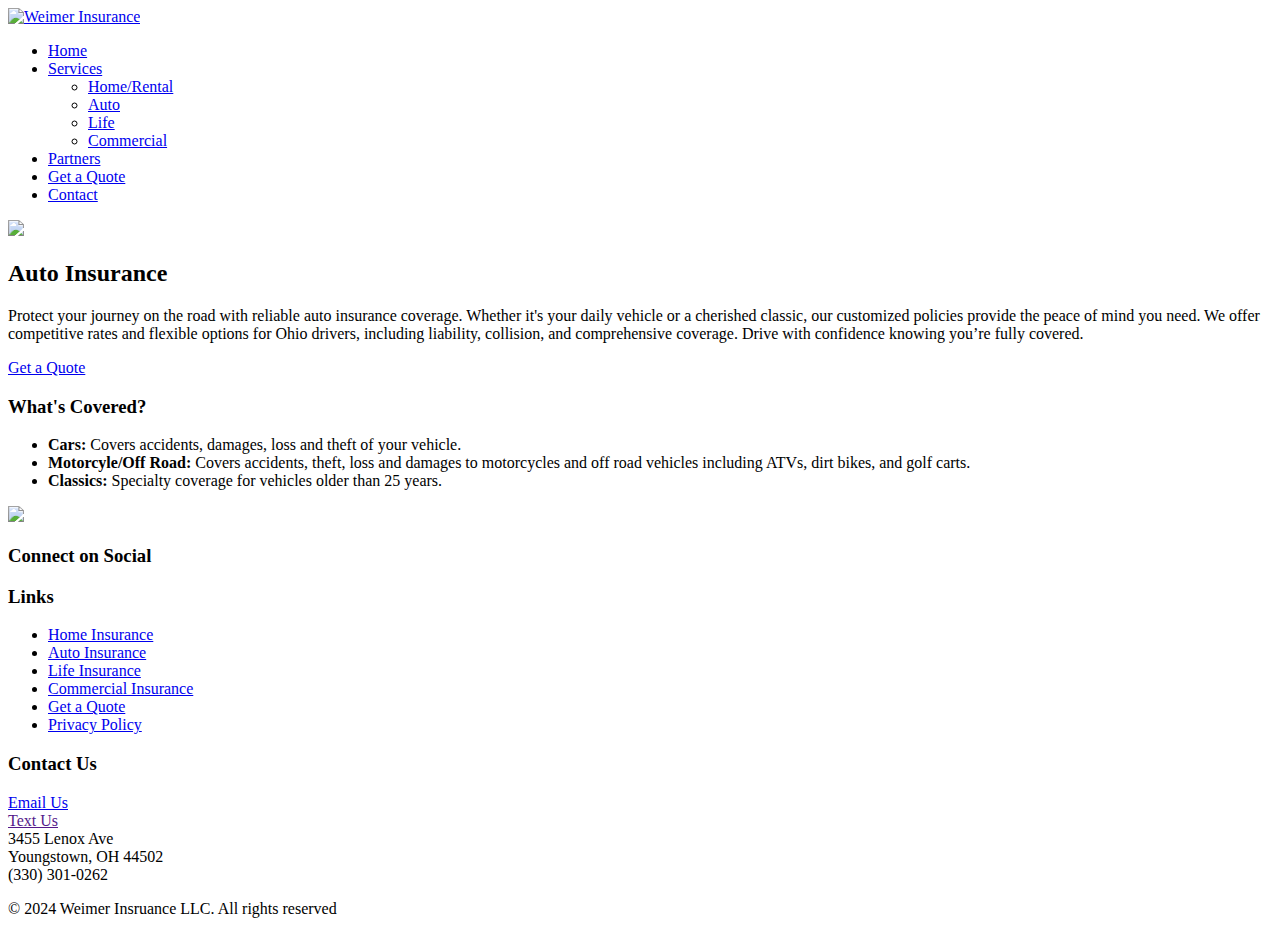
==== auto-insurance.html @ 683e9fc8 "add files via upload" ====
<!DOCTYPE HTML>
<!--
	Verti by HTML5 UP
	html5up.net | @ajlkn
	Free for personal and commercial use under the CCA 3.0 license (html5up.net/license)
-->
<html>
	<head>
		<title>Verti by HTML5 UP</title>
		<meta charset="utf-8" />
		<meta name="viewport" content="width=device-width, initial-scale=1, user-scalable=no" />
		<link rel="stylesheet" href="assets/css/main.css" />
	</head>
	<body class="is-preload right-sidebar">
		<div id="page-wrapper">

			<!-- Header -->
			<div id="header-wrapper">
				<header id="header" class="container">

					<!-- Logo -->
						<div id="logo">
							<a href="index.html"><img src="assets/images/Weimer-Logo_Crest.png" alt="Weimer Insurance" width="100px"/></a>
						</div>

					<!-- Nav -->
						<nav id="nav">
							<ul>
								<li><a href="index.html">Home</a></li>
								<li class="current">
									<a href="#">Services <i class="fa fa-arrow-down"></i></a>
									<ul>
										<li><a href="home-insurance.html">Home/Rental</a></li>
										<li><a href="auto-insurance.html">Auto</a></li>
										<li><a href="life-insurance.html">Life</a></li>
										<li><a href="commercial-insurance.html">Commercial</a></li>
									</ul>
								</li>
								<li><a href="partners.html">Partners</a></li>
								<li><a href="get-a-quote.html">Get a Quote</a></li>
								<li><a href="contact.html">Contact</a></li>
							</ul>
						</nav>

				</header>
			</div>

		<!-- Banner -->
			<div id="banner-wrapper">
				<div id="banner-services">
					<div class="row">
						<div class="col-7 col-12-medium">
						</div>
					</div>
					<img class="service-banner" src="assets/images/jetta.jpg" />
				</div>
			</div>

			<!-- Main -->
				<div id="main-wrapper">
					<div class="container">
						<h2>Auto Insurance</h2>
						<div class="row gtr-200 aln-top">
							<div class="col-6 col-12-medium">
								<div id="content">
									
									<!-- Content -->
										<article>
											<p>Protect your journey on the road with reliable auto insurance coverage. Whether it's your daily vehicle or a cherished classic, our customized policies provide the peace of mind you need. We offer competitive rates and flexible options for Ohio drivers, including liability, collision, and comprehensive coverage. Drive with confidence knowing you’re fully covered.</p>
											
											<footer>
												<a href="get-a-quote.html" class="button icon solid fa-arrow-circle-right">Get a Quote</a>
											</footer>
										</article>
								</div>
							</div>
							<div class="col-6 col-12-medium">
								<div id="sidebar">

									<!-- Sidebar -->
										<section>
											<h3>What's Covered?</h3>
											<ul class="style3">
												<li><b>Cars:</b> Covers accidents, damages, loss and theft of your vehicle.</li>
												<li><b>Motorcyle/Off Road:</b> Covers accidents, theft, loss and damages to motorcycles and off road vehicles including ATVs, dirt bikes, and golf carts.</li>
												<li><b>Classics:</b> Specialty coverage for vehicles older than 25 years.</li>
											</ul>
										</section>

								</div>
							</div>
						</div>
					</div>
				</div>

			<!-- Footer -->
			<div id="footer-wrapper">
				<footer id="footer" class="container">
					<div class="row aln-top">
						<div class="col-3 col-6-medium col-12-small">

							<!-- Links -->
								<section class="widget links">
									<img src="assets/images/Weimer-Logo_Crest.png" width="150px">
								</section>

						</div>
						<div class="col-3 col-6-medium col-12-small">

							<!-- Links -->
								<section class="widget links">
									<h3>Connect on Social</h3>
									<a href="https://www.facebook.com/WeimerInsurance/" target="_blank" class="icon brands fa-facebook-f"></a>
									<a href="https://www.linkedin.com/in/ricky-weimer-648b50176/" target="_blank" class="icon brands fa-linkedin"></a>
								</section>

						</div>
						<div class="col-3 col-6-medium col-12-small">

							<!-- Links -->
								<section class="widget links">
									<h3>Links</h3>
									<ul class="style2">
										<li><a href="home-insurance.html">Home Insurance</a></li>
										<li><a href="auto-insurance.html">Auto Insurance</a></li>
										<li><a href="life-insurance.html">Life Insurance</a></li>
										<li><a href="commercial-insurance.html">Commercial Insurance</a></li>
										<li><a href="get-a-quote.html">Get a Quote</a></li>
										<li><a href="assets/WeimerInsPrivacyPolicy.pdf" target="_blank">Privacy Policy</a></li>
									</ul>
								</section>

						</div>
						<div class="col-3 col-6-medium col-12-small">

							<!-- Contact -->
								<section class="widget contact last">
									<h3>Contact Us</h3>
									<p>
									<a href="mailto:ricky@weimerinsurance.com" class="icon contact-us fa-envelope"> Email Us</a><br/>
									<a href="" class="icon contact-us fa-comment-dots"> Text Us</a><br/>
									3455 Lenox Ave<br />
									Youngstown, OH 44502<br />
									(330) 301-0262</p>
								</section>

						</div>
					</div>
						<div id="copyright">
							<p>&copy; 2024 Weimer Insruance LLC. All rights reserved</p>
						</div>
				</footer>
			</div>

		</div>

	<!-- Scripts -->

		<script src="assets/js/jquery.min.js"></script>
		<script src="assets/js/jquery.dropotron.min.js"></script>
		<script src="assets/js/browser.min.js"></script>
		<script src="assets/js/breakpoints.min.js"></script>
		<script src="assets/js/util.js"></script>
		<script src="assets/js/main.js"></script>

</body>
</html>
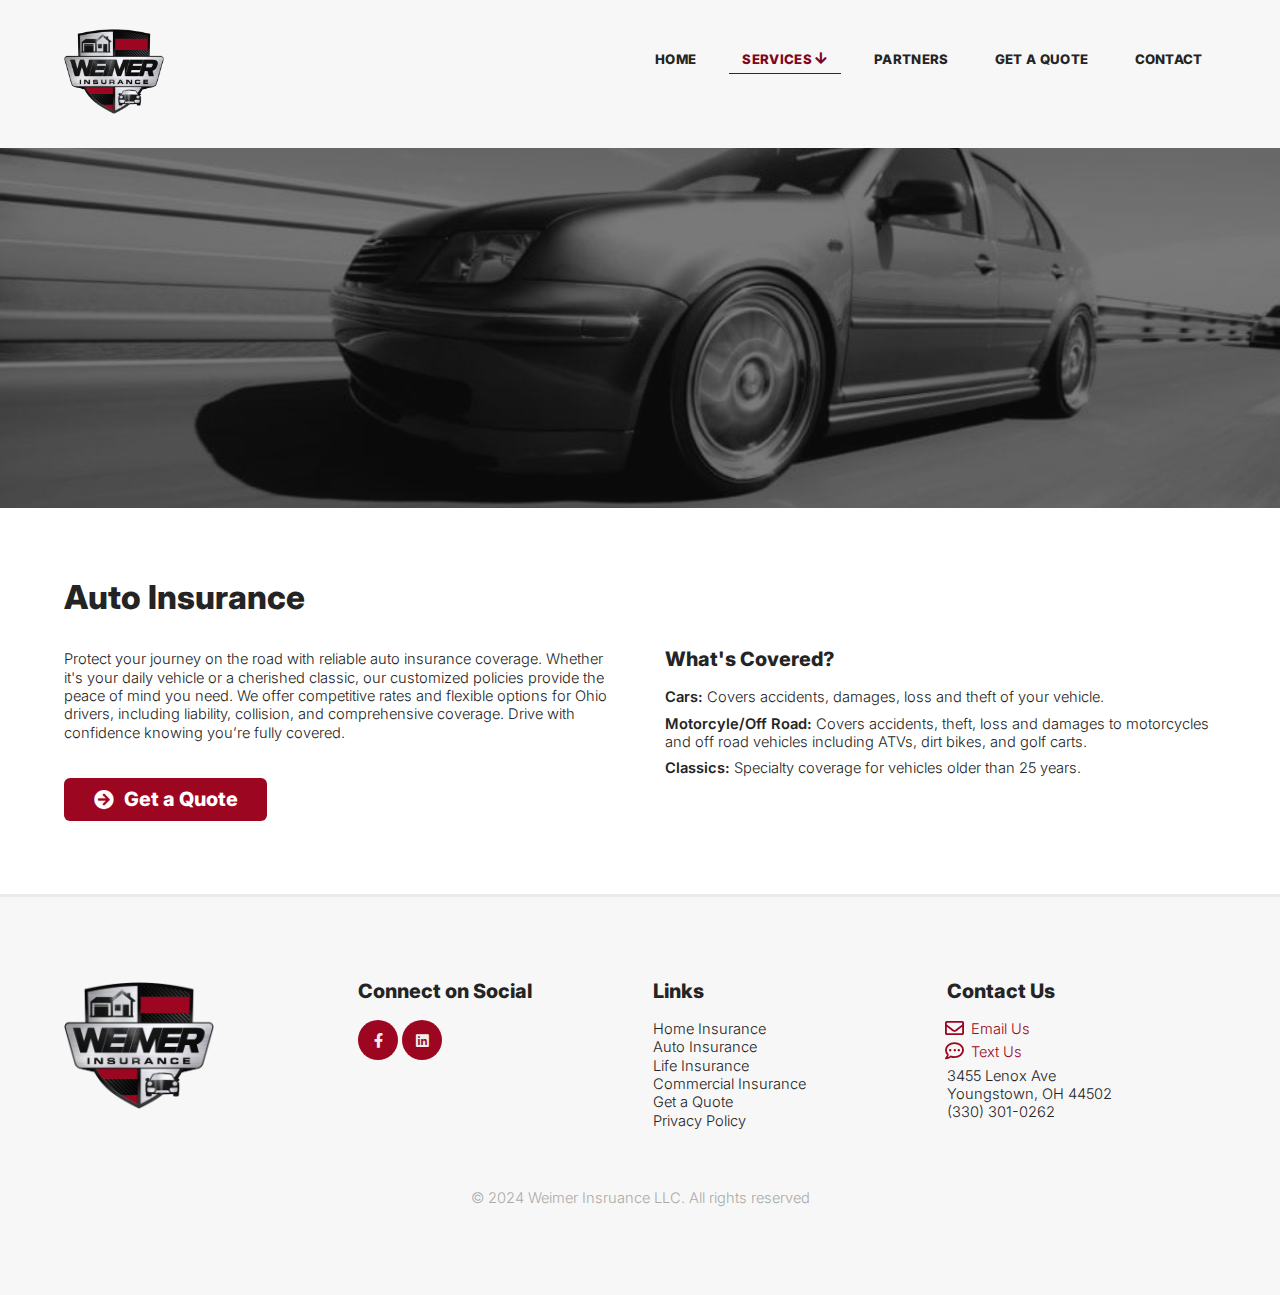
==== commit 41800405: "Update auto-insurance.html" ====
--- a/auto-insurance.html
+++ b/auto-insurance.html
@@ -6,7 +6,7 @@
 -->
 <html>
 	<head>
-		<title>Verti by HTML5 UP</title>
+		<title>Weimer Insurance | Auto Insurance</title>
 		<meta charset="utf-8" />
 		<meta name="viewport" content="width=device-width, initial-scale=1, user-scalable=no" />
 		<link rel="stylesheet" href="assets/css/main.css" />
@@ -164,4 +164,4 @@
 		<script src="assets/js/main.js"></script>
 
 </body>
-</html>+</html>
--- a/assets/css/main.css
+++ b/assets/css/main.css
@@ -0,0 +1,2609 @@
+@import url("fontawesome-all.min.css");
+@import url('https://fonts.googleapis.com/css2?family=Inter:ital,opsz,wght@0,14..32,100..900;1,14..32,100..900&display=swap');
+
+/*
+	Verti by HTML5 UP
+	html5up.net | @ajlkn
+	Free for personal and commercial use under the CCA 3.0 license (html5up.net/license)
+*/
+
+html, body, div, span, applet, object,
+iframe, h1, h2, h3, h4, h5, h6, p, blockquote,
+pre, a, abbr, acronym, address, big, cite,
+code, del, dfn, em, img, ins, kbd, q, s, samp,
+small, strike, strong, sub, sup, tt, var, b,
+u, i, center, dl, dt, dd, ol, ul, li, fieldset,
+form, label, legend, table, caption, tbody,
+tfoot, thead, tr, th, td, article, aside,
+canvas, details, embed, figure, figcaption,
+footer, header, hgroup, menu, nav, output, ruby,
+section, summary, time, mark, audio, video {
+	margin: 0;
+	padding: 0;
+	border: 0;
+	font-size: 100%;
+	font: inherit;
+	vertical-align: baseline;}
+
+article, aside, details, figcaption, figure,
+footer, header, hgroup, menu, nav, section {
+	display: block;}
+
+body {
+	line-height: 1;
+}
+
+ol, ul {
+	list-style: none;
+}
+
+table {
+	border-collapse: collapse;
+	border-spacing: 0;
+}
+
+body {
+	-webkit-text-size-adjust: none;
+}
+input::-moz-focus-inner {
+	border: 0;
+	padding: 0;
+}
+
+input, select, textarea {
+	-moz-appearance: none;
+	-webkit-appearance: none;
+	-ms-appearance: none;
+	appearance: none;
+}
+
+/* Basic */
+
+	@-ms-viewport {
+		width: device-width;
+	}
+
+	html {
+		box-sizing: border-box;
+		padding:0;
+		margin:0;
+	}
+
+	*, *:before, *:after {
+		box-sizing: inherit;
+	}
+
+	body {
+		background-color: #f7f7f7;
+		font-family: 'Inter', sans-serif;
+		font-size: 1em;
+		color: #242424;
+		font-weight: 300;
+		line-height: 1.25em;
+	}
+
+		body.is-preload *, body.is-preload *:before, body.is-preload *:after {
+			-moz-animation: none !important;
+			-webkit-animation: none !important;
+			-ms-animation: none !important;
+			animation: none !important;
+			-moz-transition: none !important;
+			-webkit-transition: none !important;
+			-ms-transition: none !important;
+			transition: none !important;
+		}
+
+	input, select, textarea {
+		font-family: 'Inter', sans-serif;
+		font-size: 1em;
+		color: #696969;
+		font-weight: 300;
+		line-height: 1.25em;
+	}
+	article.quote {
+		text-align: center;
+	}
+	iframe {
+		width: 700px;
+		height: 700px;
+		overflow: auto;
+		margin-left: -40px;
+	}
+	iframe.map {
+		width: 550px;
+		height: 450px;
+		margin: 0 auto;
+		border-radius: 10px;
+	}
+
+	a {
+		color: #9D0620;
+		text-decoration: none;
+	}
+
+		a:hover {
+			color:#7F051A;
+			transform: scale(1.1);
+		}
+
+	h1, h2, h3, h4, h5, h6 {
+		color: #242424;
+		font-weight: 800;
+	}
+
+	h2 {
+		font-size: 2.25em;
+		margin: 0 0 1.1em 0;
+		line-height: 1em;
+	}
+
+	h3 {
+		font-size: 1.35em;
+		margin: 0 0 1em 0;
+	}
+
+	b, strong {
+		font-weight: 600;
+		color: #242424;
+	}
+
+	i, em {
+		font-style: italic;
+	}
+
+	br.clear {
+		clear: both;
+	}
+
+	p, ul, ol, dl, table {
+		margin-bottom: 2em;
+	}
+	ul.style2 li a{
+		color: #242424;
+	}
+	ul.style3 li {
+		padding-bottom: 8px;
+	}
+
+/* Container */
+
+	.container {
+		margin: 0 auto;
+		max-width: 90%;
+	}
+
+		@media screen and (max-width: 736px) {
+
+			.container {
+				width: 95%;
+			}
+
+		}
+
+/* Row */
+
+	.row {
+		display: flex;
+		flex-wrap: wrap;
+		box-sizing: border-box;
+		align-items: center;
+		height: 100%;
+	}
+
+		.row > * {
+			box-sizing: border-box;
+		}
+
+		.row.gtr-uniform > * > :last-child {
+			margin-bottom: 0;
+		}
+
+		.row.aln-left {
+			justify-content: flex-start;
+		}
+
+		.row.aln-center {
+			justify-content: center;
+		}
+
+		.row.aln-right {
+			justify-content: flex-end;
+		}
+
+		.row.aln-top {
+			align-items: flex-start;
+		}
+
+		.row.aln-middle {
+			align-items: center;
+		}
+
+		.row.aln-bottom {
+			align-items: flex-end;
+		}
+
+		.row > .imp {
+			order: -1;
+		}
+
+		.row > .col-1 {
+			width: 8.33333%;
+		}
+
+		.row > .off-1 {
+			margin-left: 8.33333%;
+		}
+
+		.row > .col-2 {
+			width: 16.66667%;
+		}
+
+		.row > .off-2 {
+			margin-left: 16.66667%;
+		}
+
+		.row > .col-3 {
+			width: 25%;
+		}
+
+		.row > .off-3 {
+			margin-left: 25%;
+		}
+
+		.row > .col-4 {
+			width: 33.33333%;
+		}
+
+		.row > .off-4 {
+			margin-left: 33.33333%;
+		}
+
+		.row > .col-5 {
+			width: 41.66667%;
+		}
+
+		.row > .off-5 {
+			margin-left: 41.66667%;
+		}
+
+		.row > .col-6 {
+			width: 50%;
+		}
+
+		.row > .off-6 {
+			margin-left: 50%;
+		}
+
+		.row > .col-7 {
+			width: 58.33333%;
+		}
+
+		.row > .off-7 {
+			margin-left: 58.33333%;
+		}
+
+		.row > .col-8 {
+			width: 66.66667%;
+		}
+
+		.row > .off-8 {
+			margin-left: 66.66667%;
+		}
+
+		.row > .col-9 {
+			width: 75%;
+		}
+
+		.row > .off-9 {
+			margin-left: 75%;
+		}
+
+		.row > .col-10 {
+			width: 83.33333%;
+		}
+
+		.row > .off-10 {
+			margin-left: 83.33333%;
+		}
+
+		.row > .col-11 {
+			width: 91.66667%;
+		}
+
+		.row > .off-11 {
+			margin-left: 91.66667%;
+		}
+
+		.row > .col-12 {
+			width: 100%;
+		}
+
+		.row > .off-12 {
+			margin-left: 100%;
+		}
+
+		.row.gtr-0 {
+			margin-top: 0px;
+			margin-left: 0px;
+		}
+
+			.row.gtr-0 > * {
+				padding: 0px 0 0 0px;
+			}
+
+			.row.gtr-0.gtr-uniform {
+				margin-top: 0px;
+			}
+
+				.row.gtr-0.gtr-uniform > * {
+					padding-top: 0px;
+				}
+
+		.row.gtr-25 {
+			margin-top: -10px;
+			margin-left: -10px;
+		}
+
+			.row.gtr-25 > * {
+				padding: 10px 0 0 10px;
+			}
+
+			.row.gtr-25.gtr-uniform {
+				margin-top: -10px;
+			}
+
+				.row.gtr-25.gtr-uniform > * {
+					padding-top: 10px;
+				}
+
+		.row.gtr-50 {
+			margin-top: -20px;
+			margin-left: -20px;
+		}
+
+			.row.gtr-50 > * {
+				padding: 20px 0 0 20px;
+			}
+
+			.row.gtr-50.gtr-uniform {
+				margin-top: -20px;
+			}
+
+				.row.gtr-50.gtr-uniform > * {
+					padding-top: 20px;
+				}
+
+		.row {
+			margin-top: -40px;
+			margin-left: -40px;
+		}
+
+			.row > * {
+				padding: 40px 0 0 40px;
+			}
+
+			.row.gtr-uniform {
+				margin-top: -40px;
+			}
+
+				.row.gtr-uniform > * {
+					padding-top: 40px;
+				}
+
+		.row.gtr-150 {
+			margin-top: -60px;
+			margin-left: -60px;
+		}
+
+			.row.gtr-150 > * {
+				padding: 60px 0 0 60px;
+			}
+
+			.row.gtr-150.gtr-uniform {
+				margin-top: -60px;
+			}
+
+				.row.gtr-150.gtr-uniform > * {
+					padding-top: 60px;
+				}
+
+		.row.gtr-200 {
+			margin-top: -80px;
+			margin-left: -80px;
+		}
+
+			.row.gtr-200 > * {
+				padding: 80px 0 0 80px;
+			}
+
+			.row.gtr-200.gtr-uniform {
+				margin-top: -80px;
+			}
+
+				.row.gtr-200.gtr-uniform > * {
+					padding-top: 80px;
+				}
+
+		@media screen and (max-width: 1680px) {
+
+			.row {
+				display: flex;
+				flex-wrap: wrap;
+				box-sizing: border-box;
+				align-items: center;
+			}
+
+				.row > * {
+					box-sizing: border-box;
+				}
+
+				.row.gtr-uniform > * > :last-child {
+					margin-bottom: 0;
+				}
+
+				.row.aln-left {
+					justify-content: flex-start;
+				}
+
+				.row.aln-center {
+					justify-content: center;
+				}
+
+				.row.aln-right {
+					justify-content: flex-end;
+				}
+
+				.row.aln-top {
+					align-items: flex-start;
+				}
+
+				.row.aln-middle {
+					align-items: center;
+				}
+
+				.row.aln-bottom {
+					align-items: flex-end;
+				}
+
+				.row > .imp-xlarge {
+					order: -1;
+				}
+
+				.row > .col-1-xlarge {
+					width: 8.33333%;
+				}
+
+				.row > .off-1-xlarge {
+					margin-left: 8.33333%;
+				}
+
+				.row > .col-2-xlarge {
+					width: 16.66667%;
+				}
+
+				.row > .off-2-xlarge {
+					margin-left: 16.66667%;
+				}
+
+				.row > .col-3-xlarge {
+					width: 25%;
+				}
+
+				.row > .off-3-xlarge {
+					margin-left: 25%;
+				}
+
+				.row > .col-4-xlarge {
+					width: 33.33333%;
+				}
+
+				.row > .off-4-xlarge {
+					margin-left: 33.33333%;
+				}
+
+				.row > .col-5-xlarge {
+					width: 41.66667%;
+				}
+
+				.row > .off-5-xlarge {
+					margin-left: 41.66667%;
+				}
+
+				.row > .col-6-xlarge {
+					width: 50%;
+				}
+
+				.row > .off-6-xlarge {
+					margin-left: 50%;
+				}
+
+				.row > .col-7-xlarge {
+					width: 58.33333%;
+				}
+
+				.row > .off-7-xlarge {
+					margin-left: 58.33333%;
+				}
+
+				.row > .col-8-xlarge {
+					width: 66.66667%;
+				}
+
+				.row > .off-8-xlarge {
+					margin-left: 66.66667%;
+				}
+
+				.row > .col-9-xlarge {
+					width: 75%;
+				}
+
+				.row > .off-9-xlarge {
+					margin-left: 75%;
+				}
+
+				.row > .col-10-xlarge {
+					width: 83.33333%;
+				}
+
+				.row > .off-10-xlarge {
+					margin-left: 83.33333%;
+				}
+
+				.row > .col-11-xlarge {
+					width: 91.66667%;
+				}
+
+				.row > .off-11-xlarge {
+					margin-left: 91.66667%;
+				}
+
+				.row > .col-12-xlarge {
+					width: 100%;
+				}
+
+				.row > .off-12-xlarge {
+					margin-left: 100%;
+				}
+
+				.row.gtr-0 {
+					margin-top: 0px;
+					margin-left: 0px;
+				}
+
+					.row.gtr-0 > * {
+						padding: 0px 0 0 0px;
+					}
+
+					.row.gtr-0.gtr-uniform {
+						margin-top: 0px;
+					}
+
+						.row.gtr-0.gtr-uniform > * {
+							padding-top: 0px;
+						}
+
+				.row.gtr-25 {
+					margin-top: -10px;
+					margin-left: -10px;
+				}
+
+					.row.gtr-25 > * {
+						padding: 10px 0 0 10px;
+					}
+
+					.row.gtr-25.gtr-uniform {
+						margin-top: -10px;
+					}
+
+						.row.gtr-25.gtr-uniform > * {
+							padding-top: 10px;
+						}
+
+				.row.gtr-50 {
+					margin-top: -20px;
+					margin-left: -20px;
+				}
+
+					.row.gtr-50 > * {
+						padding: 20px 0 0 20px;
+					}
+
+					.row.gtr-50.gtr-uniform {
+						margin-top: -20px;
+					}
+
+						.row.gtr-50.gtr-uniform > * {
+							padding-top: 20px;
+						}
+
+				.row {
+					margin-top: -40px;
+					margin-left: -40px;
+				}
+
+					.row > * {
+						padding: 40px 0 0 40px;
+					}
+
+					.row.gtr-uniform {
+						margin-top: -40px;
+					}
+
+						.row.gtr-uniform > * {
+							padding-top: 40px;
+						}
+
+				.row.gtr-150 {
+					margin-top: -60px;
+					margin-left: -60px;
+				}
+
+					.row.gtr-150 > * {
+						padding: 60px 0 0 60px;
+					}
+
+					.row.gtr-150.gtr-uniform {
+						margin-top: -60px;
+					}
+
+						.row.gtr-150.gtr-uniform > * {
+							padding-top: 60px;
+						}
+
+				.row.gtr-200 {
+					margin-top: -80px;
+					margin-left: -80px;
+				}
+
+					.row.gtr-200 > * {
+						padding: 80px 0 0 80px;
+					}
+
+					.row.gtr-200.gtr-uniform {
+						margin-top: -80px;
+					}
+
+						.row.gtr-200.gtr-uniform > * {
+							padding-top: 80px;
+						}
+
+		}
+
+		@media screen and (max-width: 1280px) {
+
+			.row {
+				display: flex;
+				flex-wrap: wrap;
+				box-sizing: border-box;
+				align-items: center;
+			}
+
+				.row > * {
+					box-sizing: border-box;
+				}
+
+				.row.gtr-uniform > * > :last-child {
+					margin-bottom: 0;
+				}
+
+				.row.aln-left {
+					justify-content: flex-start;
+				}
+
+				.row.aln-center {
+					justify-content: center;
+				}
+
+				.row.aln-right {
+					justify-content: flex-end;
+				}
+
+				.row.aln-top {
+					align-items: flex-start;
+				}
+
+				.row.aln-middle {
+					align-items: center;
+				}
+
+				.row.aln-bottom {
+					align-items: flex-end;
+				}
+
+				.row > .imp-large {
+					order: -1;
+				}
+
+				.row > .col-1-large {
+					width: 8.33333%;
+				}
+
+				.row > .off-1-large {
+					margin-left: 8.33333%;
+				}
+
+				.row > .col-2-large {
+					width: 16.66667%;
+				}
+
+				.row > .off-2-large {
+					margin-left: 16.66667%;
+				}
+
+				.row > .col-3-large {
+					width: 25%;
+				}
+
+				.row > .off-3-large {
+					margin-left: 25%;
+				}
+
+				.row > .col-4-large {
+					width: 33.33333%;
+				}
+
+				.row > .off-4-large {
+					margin-left: 33.33333%;
+				}
+
+				.row > .col-5-large {
+					width: 41.66667%;
+				}
+
+				.row > .off-5-large {
+					margin-left: 41.66667%;
+				}
+
+				.row > .col-6-large {
+					width: 50%;
+				}
+
+				.row > .off-6-large {
+					margin-left: 50%;
+				}
+
+				.row > .col-7-large {
+					width: 58.33333%;
+				}
+
+				.row > .off-7-large {
+					margin-left: 58.33333%;
+				}
+
+				.row > .col-8-large {
+					width: 66.66667%;
+				}
+
+				.row > .off-8-large {
+					margin-left: 66.66667%;
+				}
+
+				.row > .col-9-large {
+					width: 75%;
+				}
+
+				.row > .off-9-large {
+					margin-left: 75%;
+				}
+
+				.row > .col-10-large {
+					width: 83.33333%;
+				}
+
+				.row > .off-10-large {
+					margin-left: 83.33333%;
+				}
+
+				.row > .col-11-large {
+					width: 91.66667%;
+				}
+
+				.row > .off-11-large {
+					margin-left: 91.66667%;
+				}
+
+				.row > .col-12-large {
+					width: 100%;
+				}
+
+				.row > .off-12-large {
+					margin-left: 100%;
+				}
+
+				.row.gtr-0 {
+					margin-top: 0px;
+					margin-left: 0px;
+				}
+
+					.row.gtr-0 > * {
+						padding: 0px 0 0 0px;
+					}
+
+					.row.gtr-0.gtr-uniform {
+						margin-top: 0px;
+					}
+
+						.row.gtr-0.gtr-uniform > * {
+							padding-top: 0px;
+						}
+
+				.row.gtr-25 {
+					margin-top: -6.25px;
+					margin-left: -6.25px;
+				}
+
+					.row.gtr-25 > * {
+						padding: 6.25px 0 0 6.25px;
+					}
+
+					.row.gtr-25.gtr-uniform {
+						margin-top: -6.25px;
+					}
+
+						.row.gtr-25.gtr-uniform > * {
+							padding-top: 6.25px;
+						}
+
+				.row.gtr-50 {
+					margin-top: -12.5px;
+					margin-left: -12.5px;
+				}
+
+					.row.gtr-50 > * {
+						padding: 12.5px 0 0 12.5px;
+					}
+
+					.row.gtr-50.gtr-uniform {
+						margin-top: -12.5px;
+					}
+
+						.row.gtr-50.gtr-uniform > * {
+							padding-top: 12.5px;
+						}
+
+				.row {
+					margin-top: -25px;
+					margin-left: -25px;
+				}
+
+					.row > * {
+						padding: 25px 0 0 25px;
+					}
+
+					.row.gtr-uniform {
+						margin-top: -25px;
+					}
+
+						.row.gtr-uniform > * {
+							padding-top: 25px;
+						}
+
+				.row.gtr-150 {
+					margin-top: -37.5px;
+					margin-left: -37.5px;
+				}
+
+					.row.gtr-150 > * {
+						padding: 37.5px 0 0 37.5px;
+					}
+
+					.row.gtr-150.gtr-uniform {
+						margin-top: -37.5px;
+					}
+
+						.row.gtr-150.gtr-uniform > * {
+							padding-top: 37.5px;
+						}
+
+				.row.gtr-200 {
+					margin-top: -50px;
+					margin-left: -50px;
+				}
+
+					.row.gtr-200 > * {
+						padding: 50px 0 0 50px;
+					}
+
+					.row.gtr-200.gtr-uniform {
+						margin-top: -50px;
+					}
+
+						.row.gtr-200.gtr-uniform > * {
+							padding-top: 50px;
+						}
+
+		}
+
+		@media screen and (max-width: 980px) {
+
+			.row {
+				display: flex;
+				flex-wrap: wrap;
+				box-sizing: border-box;
+				align-items: center;
+			}
+
+				.row > * {
+					box-sizing: border-box;
+				}
+
+				.row.gtr-uniform > * > :last-child {
+					margin-bottom: 0;
+				}
+
+				.row.aln-left {
+					justify-content: flex-start;
+				}
+
+				.row.aln-center {
+					justify-content: center;
+				}
+
+				.row.aln-right {
+					justify-content: flex-end;
+				}
+
+				.row.aln-top {
+					align-items: flex-start;
+				}
+
+				.row.aln-middle {
+					align-items: center;
+				}
+
+				.row.aln-bottom {
+					align-items: flex-end;
+				}
+
+				.row > .imp-medium {
+					order: -1;
+				}
+
+				.row > .col-1-medium {
+					width: 8.33333%;
+				}
+
+				.row > .off-1-medium {
+					margin-left: 8.33333%;
+				}
+
+				.row > .col-2-medium {
+					width: 16.66667%;
+				}
+
+				.row > .off-2-medium {
+					margin-left: 16.66667%;
+				}
+
+				.row > .col-3-medium {
+					width: 25%;
+				}
+
+				.row > .off-3-medium {
+					margin-left: 25%;
+				}
+
+				.row > .col-4-medium {
+					width: 33.33333%;
+				}
+
+				.row > .off-4-medium {
+					margin-left: 33.33333%;
+				}
+
+				.row > .col-5-medium {
+					width: 41.66667%;
+				}
+
+				.row > .off-5-medium {
+					margin-left: 41.66667%;
+				}
+
+				.row > .col-6-medium {
+					width: 50%;
+				}
+
+				.row > .off-6-medium {
+					margin-left: 50%;
+				}
+
+				.row > .col-7-medium {
+					width: 58.33333%;
+				}
+
+				.row > .off-7-medium {
+					margin-left: 58.33333%;
+				}
+
+				.row > .col-8-medium {
+					width: 66.66667%;
+				}
+
+				.row > .off-8-medium {
+					margin-left: 66.66667%;
+				}
+
+				.row > .col-9-medium {
+					width: 75%;
+				}
+
+				.row > .off-9-medium {
+					margin-left: 75%;
+				}
+
+				.row > .col-10-medium {
+					width: 83.33333%;
+				}
+
+				.row > .off-10-medium {
+					margin-left: 83.33333%;
+				}
+
+				.row > .col-11-medium {
+					width: 91.66667%;
+				}
+
+				.row > .off-11-medium {
+					margin-left: 91.66667%;
+				}
+
+				.row > .col-12-medium {
+					width: 100%;
+				}
+
+				.row > .off-12-medium {
+					margin-left: 100%;
+				}
+
+				.row.gtr-0 {
+					margin-top: 0px;
+					margin-left: 0px;
+				}
+
+					.row.gtr-0 > * {
+						padding: 0px 0 0 0px;
+					}
+
+					.row.gtr-0.gtr-uniform {
+						margin-top: 0px;
+					}
+
+						.row.gtr-0.gtr-uniform > * {
+							padding-top: 0px;
+						}
+
+				.row.gtr-25 {
+					margin-top: -6.25px;
+					margin-left: -6.25px;
+				}
+
+					.row.gtr-25 > * {
+						padding: 6.25px 0 0 6.25px;
+					}
+
+					.row.gtr-25.gtr-uniform {
+						margin-top: -6.25px;
+					}
+
+						.row.gtr-25.gtr-uniform > * {
+							padding-top: 6.25px;
+						}
+
+				.row.gtr-50 {
+					margin-top: -12.5px;
+					margin-left: -12.5px;
+				}
+
+					.row.gtr-50 > * {
+						padding: 12.5px 0 0 12.5px;
+					}
+
+					.row.gtr-50.gtr-uniform {
+						margin-top: -12.5px;
+					}
+
+						.row.gtr-50.gtr-uniform > * {
+							padding-top: 12.5px;
+						}
+
+				.row {
+					margin-top: -25px;
+					margin-left: -25px;
+				}
+
+					.row > * {
+						padding: 25px 0 0 25px;
+					}
+
+					.row.gtr-uniform {
+						margin-top: -25px;
+					}
+
+						.row.gtr-uniform > * {
+							padding-top: 25px;
+						}
+
+				.row.gtr-150 {
+					margin-top: -37.5px;
+					margin-left: -37.5px;
+				}
+
+					.row.gtr-150 > * {
+						padding: 37.5px 0 0 37.5px;
+					}
+
+					.row.gtr-150.gtr-uniform {
+						margin-top: -37.5px;
+					}
+
+						.row.gtr-150.gtr-uniform > * {
+							padding-top: 37.5px;
+						}
+
+				.row.gtr-200 {
+					margin-top: -50px;
+					margin-left: -50px;
+				}
+
+					.row.gtr-200 > * {
+						padding: 50px 0 0 50px;
+					}
+
+					.row.gtr-200.gtr-uniform {
+						margin-top: -50px;
+					}
+
+						.row.gtr-200.gtr-uniform > * {
+							padding-top: 50px;
+						}
+
+		}
+
+		@media screen and (max-width: 736px) {
+
+			.row {
+				display: flex;
+				flex-wrap: wrap;
+				box-sizing: border-box;
+				align-items: center;
+			}
+
+				.row > * {
+					box-sizing: border-box;
+				}
+
+				.row.gtr-uniform > * > :last-child {
+					margin-bottom: 0;
+				}
+
+				.row.aln-left {
+					justify-content: flex-start;
+				}
+
+				.row.aln-center {
+					justify-content: center;
+				}
+
+				.row.aln-right {
+					justify-content: flex-end;
+				}
+
+				.row.aln-top {
+					align-items: flex-start;
+				}
+
+				.row.aln-middle {
+					align-items: center;
+				}
+
+				.row.aln-bottom {
+					align-items: flex-end;
+				}
+
+				.row > .imp-small {
+					order: -1;
+				}
+
+				.row > .col-1-small {
+					width: 8.33333%;
+				}
+
+				.row > .off-1-small {
+					margin-left: 8.33333%;
+				}
+
+				.row > .col-2-small {
+					width: 16.66667%;
+				}
+
+				.row > .off-2-small {
+					margin-left: 16.66667%;
+				}
+
+				.row > .col-3-small {
+					width: 25%;
+				}
+
+				.row > .off-3-small {
+					margin-left: 25%;
+				}
+
+				.row > .col-4-small {
+					width: 33.33333%;
+				}
+
+				.row > .off-4-small {
+					margin-left: 33.33333%;
+				}
+
+				.row > .col-5-small {
+					width: 41.66667%;
+				}
+
+				.row > .off-5-small {
+					margin-left: 41.66667%;
+				}
+
+				.row > .col-6-small {
+					width: 50%;
+				}
+
+				.row > .off-6-small {
+					margin-left: 50%;
+				}
+
+				.row > .col-7-small {
+					width: 58.33333%;
+				}
+
+				.row > .off-7-small {
+					margin-left: 58.33333%;
+				}
+
+				.row > .col-8-small {
+					width: 66.66667%;
+				}
+
+				.row > .off-8-small {
+					margin-left: 66.66667%;
+				}
+
+				.row > .col-9-small {
+					width: 75%;
+				}
+
+				.row > .off-9-small {
+					margin-left: 75%;
+				}
+
+				.row > .col-10-small {
+					width: 83.33333%;
+				}
+
+				.row > .off-10-small {
+					margin-left: 83.33333%;
+				}
+
+				.row > .col-11-small {
+					width: 91.66667%;
+				}
+
+				.row > .off-11-small {
+					margin-left: 91.66667%;
+				}
+
+				.row > .col-12-small {
+					width: 100%;
+				}
+
+				.row > .off-12-small {
+					margin-left: 100%;
+				}
+
+				.row.gtr-0 {
+					margin-top: 0px;
+					margin-left: 0px;
+				}
+
+					.row.gtr-0 > * {
+						padding: 0px 0 0 0px;
+					}
+
+					.row.gtr-0.gtr-uniform {
+						margin-top: 0px;
+					}
+
+						.row.gtr-0.gtr-uniform > * {
+							padding-top: 0px;
+						}
+
+				.row.gtr-25 {
+					margin-top: -5px;
+					margin-left: -5px;
+				}
+
+					.row.gtr-25 > * {
+						padding: 5px 0 0 5px;
+					}
+
+					.row.gtr-25.gtr-uniform {
+						margin-top: -5px;
+					}
+
+						.row.gtr-25.gtr-uniform > * {
+							padding-top: 5px;
+						}
+
+				.row.gtr-50 {
+					margin-top: -10px;
+					margin-left: -10px;
+				}
+
+					.row.gtr-50 > * {
+						padding: 10px 0 0 10px;
+					}
+
+					.row.gtr-50.gtr-uniform {
+						margin-top: -10px;
+					}
+
+						.row.gtr-50.gtr-uniform > * {
+							padding-top: 10px;
+						}
+
+				.row {
+					margin-top: -20px;
+					margin-left: -20px;
+				}
+
+					.row > * {
+						padding: 20px 0 0 20px;
+					}
+
+					.row.gtr-uniform {
+						margin-top: -20px;
+					}
+
+						.row.gtr-uniform > * {
+							padding-top: 20px;
+						}
+
+				.row.gtr-150 {
+					margin-top: -30px;
+					margin-left: -30px;
+				}
+
+					.row.gtr-150 > * {
+						padding: 30px 0 0 30px;
+					}
+
+					.row.gtr-150.gtr-uniform {
+						margin-top: -30px;
+					}
+
+						.row.gtr-150.gtr-uniform > * {
+							padding-top: 30px;
+						}
+
+				.row.gtr-200 {
+					margin-top: -40px;
+					margin-left: -40px;
+				}
+
+					.row.gtr-200 > * {
+						padding: 40px 0 0 40px;
+					}
+
+					.row.gtr-200.gtr-uniform {
+						margin-top: -40px;
+					}
+
+						.row.gtr-200.gtr-uniform > * {
+							padding-top: 40px;
+						}
+
+		}
+
+/* Section/Article */
+
+	section, article {
+		margin-bottom: 3em;
+	}
+
+	section > :last-child,
+	article > :last-child,
+	section:last-child,
+	article:last-child {
+		margin-bottom: 0;
+	}
+
+	header {
+		margin: 0 0 2em 0;
+	}
+
+		header h2, header h3 {
+			margin: 0 0 0.25em 0;
+		}
+
+		header p {
+			margin: 0;
+		}
+
+	footer {
+		margin: 2.5em 0 0 0;
+	}
+
+/* Forms */
+
+	form label {
+		display: block;
+		font-weight: 800;
+		margin: 1.25em 0 0.2em 0;
+		font-size: 1em;
+		color: #444;
+	}
+
+	form input[type="text"],
+	form input[type="email"],
+	form input[type="password"],
+	form input[type="tel"],
+	form select,
+	form textarea {
+		display: block;
+		width: 100%;
+		border-radius: 8px;
+		border: solid 1px #eee;
+	}
+
+		form input[type="text"]:focus,
+		form input[type="tel"]:focus,
+		form input[type="email"]:focus,
+		form input[type="password"]:focus,
+		form select:focus,
+		form textarea:focus {
+			border-color: #7F051A;
+		}
+
+	form input[type="text"],
+	form input[type="tel"],
+	form input[type="email"],
+	form input[type="password"] {
+		line-height: 3em;
+		padding: 0 1em;
+	}
+
+	form select {
+		line-height: 3em;
+		padding: 0 1em;
+	}
+
+	form textarea {
+		min-height: 9em;
+		padding: 1em;
+	}
+
+	form ::-webkit-input-placeholder {
+		color: #555 !important;
+	}
+
+	form :-moz-placeholder {
+		color: #555 !important;
+	}
+
+	form ::-moz-placeholder {
+		color: #555 !important;
+	}
+
+	form :-ms-input-placeholder {
+		color: #555 !important;
+	}
+
+	form ::-moz-focus-inner {
+		border: 0;
+	}
+
+/* Tables */
+
+	table {
+		width: 100%;
+	}
+
+		table tr {
+			border-top: solid 1px #eee;
+		}
+
+			table tr:first-child {
+				border-top: 0;
+			}
+
+		table td {
+			padding: 0.5em 1em 0.5em 1em;
+		}
+
+		table th {
+			text-align: left;
+			padding: 0.5em 1em 0.5em 1em;
+			font-weight: 800;
+			margin: 0 0 1em 0;
+		}
+
+		table thead {
+			background: #404248;
+			color: #fff;
+		}
+
+/* Button */
+
+	input[type="button"],
+	input[type="submit"],
+	input[type="reset"],
+	button,
+	.button {
+		transition: all 0.3s ease;
+		position: relative;
+		display: inline-block;
+		background: #9D0620;
+		color: #fff;
+		text-decoration: none;
+		border-radius: 6px;
+		font-weight: 800;
+		outline: 0;
+		border: 0;
+		cursor: pointer;
+		font-size: 1.35em;
+		padding: 0.6em 1.5em;
+	}
+
+		input[type="button"].icon:before,
+		input[type="submit"].icon:before,
+		input[type="reset"].icon:before,
+		button.icon:before,
+		.button.icon:before {
+			position: relative;
+			margin-right: 0.5em;
+			top: 0.05em;
+		}
+
+		input[type="button"]:hover,
+		input[type="submit"]:hover,
+		input[type="reset"]:hover,
+		button:hover,
+		.button:hover {
+			background: #7F051A;
+			color: #eee;
+		}
+
+		input[type="button"]:active,
+		input[type="submit"]:active,
+		input[type="reset"]:active,
+		button:active,
+		.button:active {
+			background: #7F051A;
+		}
+
+		input[type="button"].large,
+		input[type="submit"].large,
+		input[type="reset"].large,
+		button.large,
+		.button.large {
+			font-size: 2.25em;
+			padding: 0.8em 0.9em;
+		}
+/* Actions */
+
+	ul.actions {
+		list-style: none;
+		padding-left: 0;
+	}
+
+		ul.actions li {
+			display: inline-block;
+			padding: 0 0 0 0.25em;
+			margin: 0 0 0 0.25em;
+		}
+
+			ul.actions li:first-child {
+				margin-left: 0;
+				padding-left: 0;
+			}
+
+/* Menu */
+
+	ul.menu {
+		list-style: none;
+		padding-left: 0;
+	}
+
+		ul.menu li {
+			border-left: solid 1px #e0e0e0;
+			display: inline-block;
+			padding: 0 0 0 0.75em;
+			margin: 0 0 0 0.75em;
+		}
+
+			ul.menu li:first-child {
+				border-left: 0;
+				margin-left: 0;
+				padding-left: 0;
+			}
+
+/* Box */
+
+	.box {
+		background: #fff;
+		border-radius: 6px;
+		box-shadow: 0px 3px 0px 0px rgba(0, 0, 0, 0.05);
+		padding: 2em;
+		overflow: hidden;
+	}
+
+		.box.feature {
+			padding: 0;
+		}
+
+			.box.feature .inner {
+				padding: 2em 2em 3em 2em;
+			}
+
+			.box.feature h2 {
+				font-size: 1.35em;
+				margin: 0 0 0.7em 0;
+			}
+
+			.box.feature p {
+				margin: 0;
+				margin-bottom: 0.7em;
+			}
+
+			.box.feature .image {
+				position: relative;
+				margin: 0;
+				max-height: 130px;
+				overflow: hidden;
+			}
+
+				.box.feature .image img {
+					border-bottom-left-radius: 0;
+					border-bottom-right-radius: 0;
+					object-fit: cover;
+					max-width: 110%;
+					position: relative;
+					margin-top: -10%;
+				}
+
+/* Icons */
+
+	.icon {
+		text-decoration: none;
+		position: relative;
+		text-decoration: none;
+	}
+
+		.icon:before {
+			-moz-osx-font-smoothing: grayscale;
+			-webkit-font-smoothing: antialiased;
+			display: inline-block;
+			font-style: normal;
+			font-variant: normal;
+			text-rendering: auto;
+			line-height: 1;
+			text-transform: none !important;
+			font-family: 'Font Awesome 5 Free';
+			font-weight: 400;
+		}
+
+		.icon:before {
+			line-height: inherit;
+		}
+
+		.icon.solid:before {
+			font-weight: 900;
+		}
+
+		.icon.brands:before {
+			font-family: 'Font Awesome 5 Brands';
+			height: 40px!important;
+			width: 40px!important;
+			background-color: #9D0620;
+			color: #eee;
+			border-radius: 100%;
+			text-align: center;
+			padding: 10px!important;
+			margin-bottom: 10px;
+			line-height: 1.5em!important;
+		}
+		.icon.brands:hover:before  {
+			background-color: #7F051A;
+			transition: all 0.3s ease;
+		}
+
+		.icon > .label {
+			display: none;
+		}
+		.icon .contact-us {
+			font-weight: 700;
+			font-size: 1.125em;
+			color: #9d0620 !important;;
+		}
+		a.icon.contact-us::before {
+			transform: scale(1.3);
+			margin-right: 5px;
+			margin-bottom: 5px;
+		}
+
+/* Widgets */
+
+	.widget.thumbnails .grid {
+		margin: 0 0 3em 0;
+	}
+
+	.widget.thumbnails .image {
+		margin: 0;
+	}
+
+	.widget.contact ul {
+		list-style: none;
+		padding-left: 0;
+		overflow: hidden;
+		position: relative;
+		left: -4px;
+		top: 4px;
+		margin-bottom: 1.5em;
+	}
+
+		.widget.contact ul li {
+			display: inline-block;
+			margin-right: 0.25em;
+			padding-left: 0;
+		}
+
+			.widget.contact ul li a {
+				transition: all 0.3s ease;
+				display: inline-block;
+				width: 2.5em;
+				height: 2.5em;
+				text-align: center;
+				line-height: 2.5em;
+				border-radius: 0.35em;
+				outline: 0;
+				opacity: 0.75;
+				text-decoration: none;
+				background: #222222;
+			}
+
+				.widget.contact ul li a:before {
+					color: #f3f3f3;
+					font-size: 1.5em;
+					line-height: inherit;
+				}
+
+				.widget.contact ul li a:hover {
+					background: #444444;
+				}
+
+				.widget.contact ul li a:active {
+					background: #666666;
+				}
+
+/* Wrappers */
+
+	#header-wrapper {
+		padding: 2em 0 2em 0;
+	}
+
+	#features-wrapper {
+		padding: 3em 0 3em 0;
+	}
+
+	#main-wrapper {
+		background: #fff;
+		box-shadow: 0px 3px 0px 0px rgba(0, 0, 0, 0.05);
+		padding: 5em 0 5em 0;
+	}
+
+	#footer-wrapper {
+		padding: 6em 0 4em 0;
+	}
+
+/* Header */
+
+	#header {
+		position: relative;
+	}
+
+/* Logo */
+
+	#logo {
+		display: inline-block;
+	}
+	#logo img {
+		transform: scale(1);
+		transition: all 0.3s ease;
+	}
+	#logo a:hover {
+		border: none;
+		transform: scale(1.1);
+		background: transparent;
+	}
+	#logo img:hover {
+		transform: scale(1.1);
+		transition: all 0.3s ease;
+	}
+
+
+/* Nav */
+
+	#nav {
+		position: absolute;
+		right: 0;
+		top: 0;
+		font-size: 0.9em;
+	}
+
+		#nav ul {
+			list-style: none;
+			padding-left: 0;
+		}
+
+			#nav ul li {
+				float: left;
+				line-height: 4.5em;
+				padding-left: 1.5em;
+			}
+
+				#nav ul li a {
+					transition: all 0.3s ease;
+					font-weight: 800;
+					letter-spacing: 0.025em;
+					text-transform: uppercase;
+					color: #242424;
+					text-decoration: none;
+					padding: 0.5em 1em 0.5em 1em;
+				}
+
+				#nav ul li > ul {
+					display: none;
+				}
+
+				#nav ul li.active a {
+					color: #9D0620;
+					background: transparent;
+					
+				}
+
+				#nav ul li.current a {
+					background: transparent;
+					color: #7F051A;
+					border-bottom: 1px solid #7F051A;
+				}
+				#nav ul li:hover a {
+					background-color: transparent;
+					color: #9D0620;
+					transition:all 0.3s ease;
+					transform: scale(1.1);
+				}
+
+	.dropotron {
+		background: #fff;
+		letter-spacing: 0.025em;
+		color: #696969;
+		text-decoration: none;
+		border-radius: 6px;
+		padding: 0.75em 0;
+		min-width: 15em;
+		box-shadow: inset 0 0 0 1px rgba(0, 0, 0, 0.1), 0 0.25em 0.25em 0.1em rgba(0, 0, 0, 0.025);
+		margin-top: calc(-0.75em + 1px);
+		margin-left: -1px;
+		list-style: none;
+		padding-left: 0;
+	}
+
+		.dropotron li {
+			border-top: solid 1px #eee;
+			line-height: 3em;
+			padding-left: 0;
+		}
+
+			.dropotron li:first-child {
+				border-top: 0;
+			}
+
+			.dropotron li > a, .dropotron li > span {
+				transition: 0.3s ease;
+				text-decoration: none;
+				color: inherit;
+				display: block;
+				padding: 0 1.5em;
+			}
+
+				.dropotron li > a:hover, .dropotron li > span:hover {
+					background: #eee;
+				}
+
+			.dropotron li.active > a, .dropotron li.active > span {
+				background: #eee;
+			}
+
+		.dropotron.level-0 {
+			font-size: 0.8em;
+			margin-left: 1.5em;
+			margin-top: 0;
+		}
+
+			.dropotron.level-0:before {
+				content: '';
+				position: absolute;
+				top: -0.5em;
+				left: 1em;
+				border-bottom: solid 0.75em #ffffff;
+				border-left: solid 0.75em transparent;
+				border-right: solid 0.75em transparent;
+				z-index: 1;
+			}
+
+/* Banner */
+
+	#banner {
+		height: 75vh;
+		position: relative;
+		padding: 4.5em;
+		background: #12121290;
+		background-blend-mode: multiply;
+		background-size: cover;
+		background-position: center center;
+		width: 100%;
+		overflow: hidden;
+	}
+	#banner-services {
+		height: 40vh;
+		position: relative;
+		padding: 4.5em;
+		background: #12121290;
+		background-blend-mode: multiply;
+		background-size: cover;
+		background-position: center center;
+		width: 100%;
+		overflow: hidden;
+	}
+	#banner video {
+		object-fit: cover;
+		object-position: center center;
+  		height: 100%;
+  		width: 100%;
+ 		position: absolute;
+ 		top: 0;
+ 		left: 0;
+		z-index: -1;
+		filter: grayscale();
+	}
+	#banner-services img{
+		object-fit: cover;
+  		height: 100%;
+  		width: 100%;
+ 		position: absolute;
+ 		top: 0;
+ 		left: 0;
+		z-index: -1;
+		filter: grayscale();
+	}
+
+		#banner h2, #banner-services h2 {
+			font-size: 3.5em;
+			margin: 0.1em 0 0.35em 0;
+			color: #eee;
+			text-shadow: #242424 0px 0px 20px;
+		}
+
+		#banner p {
+			font-size: 2.75em;
+			line-height: 1.35em;
+			margin: 0;
+		}
+		#banner a:hover {
+			color:#eee;
+			transition: all 0.3s ease;
+		}
+
+		#banner .button {
+			width: 100%;
+			margin-bottom: 0.5em;
+		}
+
+			#banner .button.icon:before {
+				position: absolute;
+				right: 0.15em;
+				top: 50%;
+				margin-top: -0.25em;
+			}
+
+		#banner ul {
+			list-style: none;
+			padding-left: 0;
+			margin: 0 0 0 2em;
+		}
+
+			#banner ul li {
+				padding-left: 0;
+			}
+
+/* Footer */
+
+	#footer {
+		margin-top: 0;
+	}
+
+	#footer a:hover {
+		color:#7F051A;
+		transition: all 0.3s ease;
+	}
+
+	#copyright {
+		color: #aaa;
+		padding: 4em 0 0 0;
+		text-align: center;
+	}
+
+		#copyright a {
+			color: inherit;
+		}
+
+/* XLarge */
+
+	@media screen and (max-width: 1680px) {
+
+		/* Basic */
+
+			body, input, select, textarea {
+				font-size: 12pt;
+			}
+
+	}
+
+/* Large */
+
+	@media screen and (max-width: 1280px) {
+
+		/* Basic */
+
+			body, input, select, textarea {
+				font-size: 11pt;
+			}
+
+	}
+
+/* Medium */
+
+	#navPanel, #navToggle {
+		display: none;
+	}
+
+	@media screen and (max-width: 980px) {
+
+		/* Basic */
+
+			html, body {
+				overflow-x: hidden;
+			}
+
+			body, input, select, textarea {
+				font-size: 11pt;
+			}
+
+		/* Section/Article */
+
+			section, article {
+				clear: both;
+				margin-bottom: 3em !important;
+			}
+
+			section.last, article.last {
+				margin-bottom: 0 !important;
+			}
+
+		/* Image */
+
+			.image.left {
+				width: 25%;
+				margin-bottom: 2em !important;
+			}
+
+		/* Menu */
+
+			ul.menu li {
+				display: block;
+				border: 0 !important;
+				padding: 0 !important;
+				margin: 0 !important;
+			}
+
+		/* Actions */
+
+			ul.actions li {
+				display: block;
+				padding: 0;
+				margin: 1em 0 0 0;
+			}
+
+				ul.actions li:first-child {
+					margin-top: 0;
+				}
+
+		/* Button */
+
+			input[type="button"],
+			input[type="submit"],
+			input[type="reset"],
+			button,
+			.button {
+				width: 100%;
+				text-align: center;
+				font-size: 1.35em;
+				padding: 0.85em 0 !important;
+			}
+
+				input[type="button"].icon,
+				input[type="submit"].icon,
+				input[type="reset"].icon,
+				button.icon,
+				.button.icon {
+					padding-right: 0.75em !important;
+				}
+
+					input[type="button"].icon:before,
+					input[type="submit"].icon:before,
+					input[type="reset"].icon:before,
+					button.icon:before,
+					.button.icon:before {
+						margin-right: 0.5em;
+						top: 0.05em;
+					}
+
+		/* Wrappers */
+
+			#header-wrapper {
+				padding: 3em 0 1em 0;
+				text-align: center;
+			}
+
+			#footer-wrapper {
+				padding: 6em 0 4em 0;
+			}
+
+		/* Header */
+
+			#header {
+				margin: 0 auto;
+			}
+
+		/* Logo */
+
+			#logo span {
+				display: block;
+				margin: 0;
+			}
+
+		/* Nav */
+
+			#nav {
+				display: none;
+			}
+
+		/* Banner */
+
+			#banner {
+				padding: 4.5em 3em;
+				text-align: center;
+			}
+
+				#banner ul {
+					margin: 2em 0 0 0;
+				}
+
+				#banner .button.icon:before {
+					position: relative;
+					right: auto;
+					top: auto;
+				}
+
+		/* Content */
+
+			#content {
+				border-bottom: solid 1px #e8e8e8;
+				padding-bottom: 4em;
+				margin-bottom: 0 !important;
+			}
+
+				#content > :last-child {
+					margin-bottom: 0 !important;
+				}
+
+			#sidebar > :last-child {
+				margin-bottom: 0 !important;
+			}
+
+		/* Footer */
+
+			#copyright {
+				padding: 0;
+			}
+
+		/* Nav */
+
+			#page-wrapper {
+				-moz-backface-visibility: hidden;
+				-webkit-backface-visibility: hidden;
+				-ms-backface-visibility: hidden;
+				backface-visibility: hidden;
+				-moz-transition: -moz-transform 0.5s ease;
+				-webkit-transition: -webkit-transform 0.5s ease;
+				-ms-transition: -ms-transform 0.5s ease;
+				transition: transform 0.5s ease;
+				padding-bottom: 1px;
+			}
+
+			#navToggle {
+				-moz-backface-visibility: hidden;
+				-webkit-backface-visibility: hidden;
+				-ms-backface-visibility: hidden;
+				backface-visibility: hidden;
+				-moz-transition: -moz-transform 0.5s ease;
+				-webkit-transition: -webkit-transform 0.5s ease;
+				-ms-transition: -ms-transform 0.5s ease;
+				transition: transform 0.5s ease;
+				display: block;
+				height: 44px;
+				left: 0;
+				position: fixed;
+				top: 0;
+				width: 100%;
+				z-index: 10001;
+			}
+
+				#navToggle .toggle {
+					text-decoration: none;
+					width: 70px;
+					height: 50px;
+					opacity: 0.35;
+				}
+
+					#navToggle .toggle:before {
+						-moz-osx-font-smoothing: grayscale;
+						-webkit-font-smoothing: antialiased;
+						display: inline-block;
+						font-style: normal;
+						font-variant: normal;
+						text-rendering: auto;
+						line-height: 1;
+						text-transform: none !important;
+						font-family: 'Font Awesome 5 Free';
+						font-weight: 900;
+					}
+
+					#navToggle .toggle:before {
+						display: inline-block;
+						text-decoration: none;
+						position: absolute;
+						left: 6px;
+						top: 6px;
+						background: rgba(0, 0, 0, 0.5);
+						width: 58px;
+						height: 38px;
+						border-radius: 6px;
+						content: '\f0c9';
+						color: #fff;
+						text-align: center;
+						line-height: 38px;
+						font-size: 20px;
+					}
+
+					#navToggle .toggle:active {
+						opacity: 0.75;
+					}
+
+			#navPanel {
+				-moz-backface-visibility: hidden;
+				-webkit-backface-visibility: hidden;
+				-ms-backface-visibility: hidden;
+				backface-visibility: hidden;
+				-moz-transform: translateX(-275px);
+				-webkit-transform: translateX(-275px);
+				-ms-transform: translateX(-275px);
+				transform: translateX(-275px);
+				-moz-transition: -moz-transform 0.5s ease;
+				-webkit-transition: -webkit-transform 0.5s ease;
+				-ms-transition: -ms-transform 0.5s ease;
+				transition: transform 0.5s ease;
+				display: block;
+				height: 100%;
+				left: 0;
+				overflow-y: auto;
+				position: fixed;
+				top: 0;
+				width: 275px;
+				z-index: 10002;
+				background: #fff;
+				box-shadow: inset -3px 0px 0px 0px #dfdfdf;
+				padding: 0 23px 0 20px;
+			}
+
+				#navPanel .link {
+					display: block;
+					text-decoration: none;
+					height: 54px;
+					line-height: 54px;
+					border-top: solid 1px #e8e8e8;
+					color: #696969;
+				}
+
+					#navPanel .link:first-child {
+						border-top: 0;
+					}
+
+				#navPanel .indent-1 {
+					display: inline-block;
+					width: 1em;
+				}
+
+				#navPanel .indent-2 {
+					display: inline-block;
+					width: 2em;
+				}
+
+				#navPanel .indent-3 {
+					display: inline-block;
+					width: 3em;
+				}
+
+				#navPanel .indent-4 {
+					display: inline-block;
+					width: 4em;
+				}
+
+				#navPanel .indent-5 {
+					display: inline-block;
+					width: 5em;
+				}
+
+				#navPanel .depth-0 {
+					color: #444;
+					font-weight: 800;
+				}
+
+			body.navPanel-visible #page-wrapper {
+				-moz-transform: translateX(275px);
+				-webkit-transform: translateX(275px);
+				-ms-transform: translateX(275px);
+				transform: translateX(275px);
+			}
+
+			body.navPanel-visible #navToggle {
+				-moz-transform: translateX(275px);
+				-webkit-transform: translateX(275px);
+				-ms-transform: translateX(275px);
+				transform: translateX(275px);
+			}
+
+			body.navPanel-visible #navPanel {
+				-moz-transform: translateX(0);
+				-webkit-transform: translateX(0);
+				-ms-transform: translateX(0);
+				transform: translateX(0);
+			}
+
+	}
+
+/* Small */
+
+	@media screen and (max-width: 736px) {
+
+		/* Basic */
+
+			body, input, select, textarea {
+				line-height: 1.5em;
+			}
+
+			h2, h3, h4, h5, h6 {
+				font-size: 13pt;
+				margin: 0 0 1em 0;
+			}
+
+		/* Section/Article */
+
+			section, article {
+				clear: both;
+				margin-bottom: 3em !important;
+			}
+
+				section.last, article.last {
+					margin-bottom: 0 !important;
+				}
+
+		/* Image */
+
+			.image.left {
+				width: 25%;
+				margin-bottom: 2em !important;
+			}
+			img.about-weimer-logo {
+				max-width: 40%;
+				margin: 0 auto;
+		
+			}
+
+		/* Menu */
+
+			ul.menu li {
+				display: block;
+				border: 0 !important;
+				padding: 0 !important;
+				margin: 0 !important;
+			}
+
+		/* Actions */
+
+			ul.actions li {
+				display: block;
+				padding: 0;
+				margin: 1em 0 0 0;
+			}
+
+				ul.actions li:first-child {
+					margin-top: 0;
+				}
+
+		/* Button */
+
+			input[type="button"],
+			input[type="submit"],
+			input[type="reset"],
+			button,
+			.button {
+				width: 100%;
+				text-align: center;
+				font-size: 1.25em !important;
+				padding: 0.65em 0 !important;
+			}
+
+				input[type="button"].icon,
+				input[type="submit"].icon,
+				input[type="reset"].icon,
+				button.icon,
+				.button.icon {
+					padding-right: 0.75em !important;
+				}
+
+					input[type="button"].icon:before,
+					input[type="submit"].icon:before,
+					input[type="reset"].icon:before,
+					button.icon:before,
+					.button.icon:before {
+						margin-right: 0.5em;
+						top: 0.05em;
+					}
+
+		/* Box */
+
+			.box {
+				padding: 15px 15px 15px 15px;
+				margin: 0;
+			}
+
+				.box.feature {
+					margin: 20px 0 0 0 !important;
+					padding: 0;
+				}
+
+					.box.feature .inner {
+						padding: 30px 15px 30px 15px;
+					}
+					.box.feature p {
+						margin-bottom: 0.7em;
+					}
+
+					.box.feature .image {
+						position: relative;
+						margin: 0;
+						max-height: 250px;
+					}
+
+						.box.feature .image img {
+							border-bottom-left-radius: 0;
+							border-bottom-right-radius: 0;
+							object-fit: cover;
+							overflow: hidden;
+							max-width: 100%;
+						}
+
+		/* Widgets */
+
+			.widget.thumbnails .image {
+				margin: 0;
+			}
+
+			.widget.thumbnails .x {
+				padding: 1em 0.5em 0 0;
+			}
+
+			.widget.thumbnails .y {
+				padding: 1em 0 0 0.5em;
+			}
+
+			.widget.thumbnails .row:first-child .x, .widget.thumbnails .row:first-child .y {
+				padding-top: 0;
+			}
+
+		/* Wrappers */
+
+			#header-wrapper {
+				padding: 3em 0 1.5em 0;
+			}
+			#banner-wrapper {
+				width: 100%;
+			}
+
+			#features-wrapper {
+				padding: 0 15px 40px 15px;
+			}
+
+			#main-wrapper, #footer-wrapper {
+				padding: 40px 30px 40px 30px;
+			}
+
+		/* Logo */
+
+			#logo h1 {
+				font-size: 2.75em;
+				padding: 0.2em 0.275em;
+			}
+
+			#logo span {
+				line-height: 3em;
+			}
+
+		/* Banner */
+
+			#banner {
+				text-align: center;
+				padding: 15px 15px 15px 15px;
+				margin: 0 auto !important;
+
+			}
+
+				#banner h2 {
+					font-size: 2em;
+					margin: 0.75em 0 0.5em 0;
+				}
+
+				#banner p {
+					font-size: 1.5em;
+					line-height: 1.5em;
+					margin: 0;
+				}
+
+				#banner ul {
+					margin: 0;
+				}
+
+				#banner .button {
+					margin: 0 0 1em 0;
+				}
+
+		/* Content */
+
+			#content {
+				padding-bottom: 3em;
+			}
+
+		/* Footer */
+
+			#footer section {
+				border-bottom: solid 1px #ccc;
+				padding-bottom: 3em;
+				margin-bottom: 1em !important;
+			}
+
+			#copyright {
+				text-align: left;
+			}
+
+	}